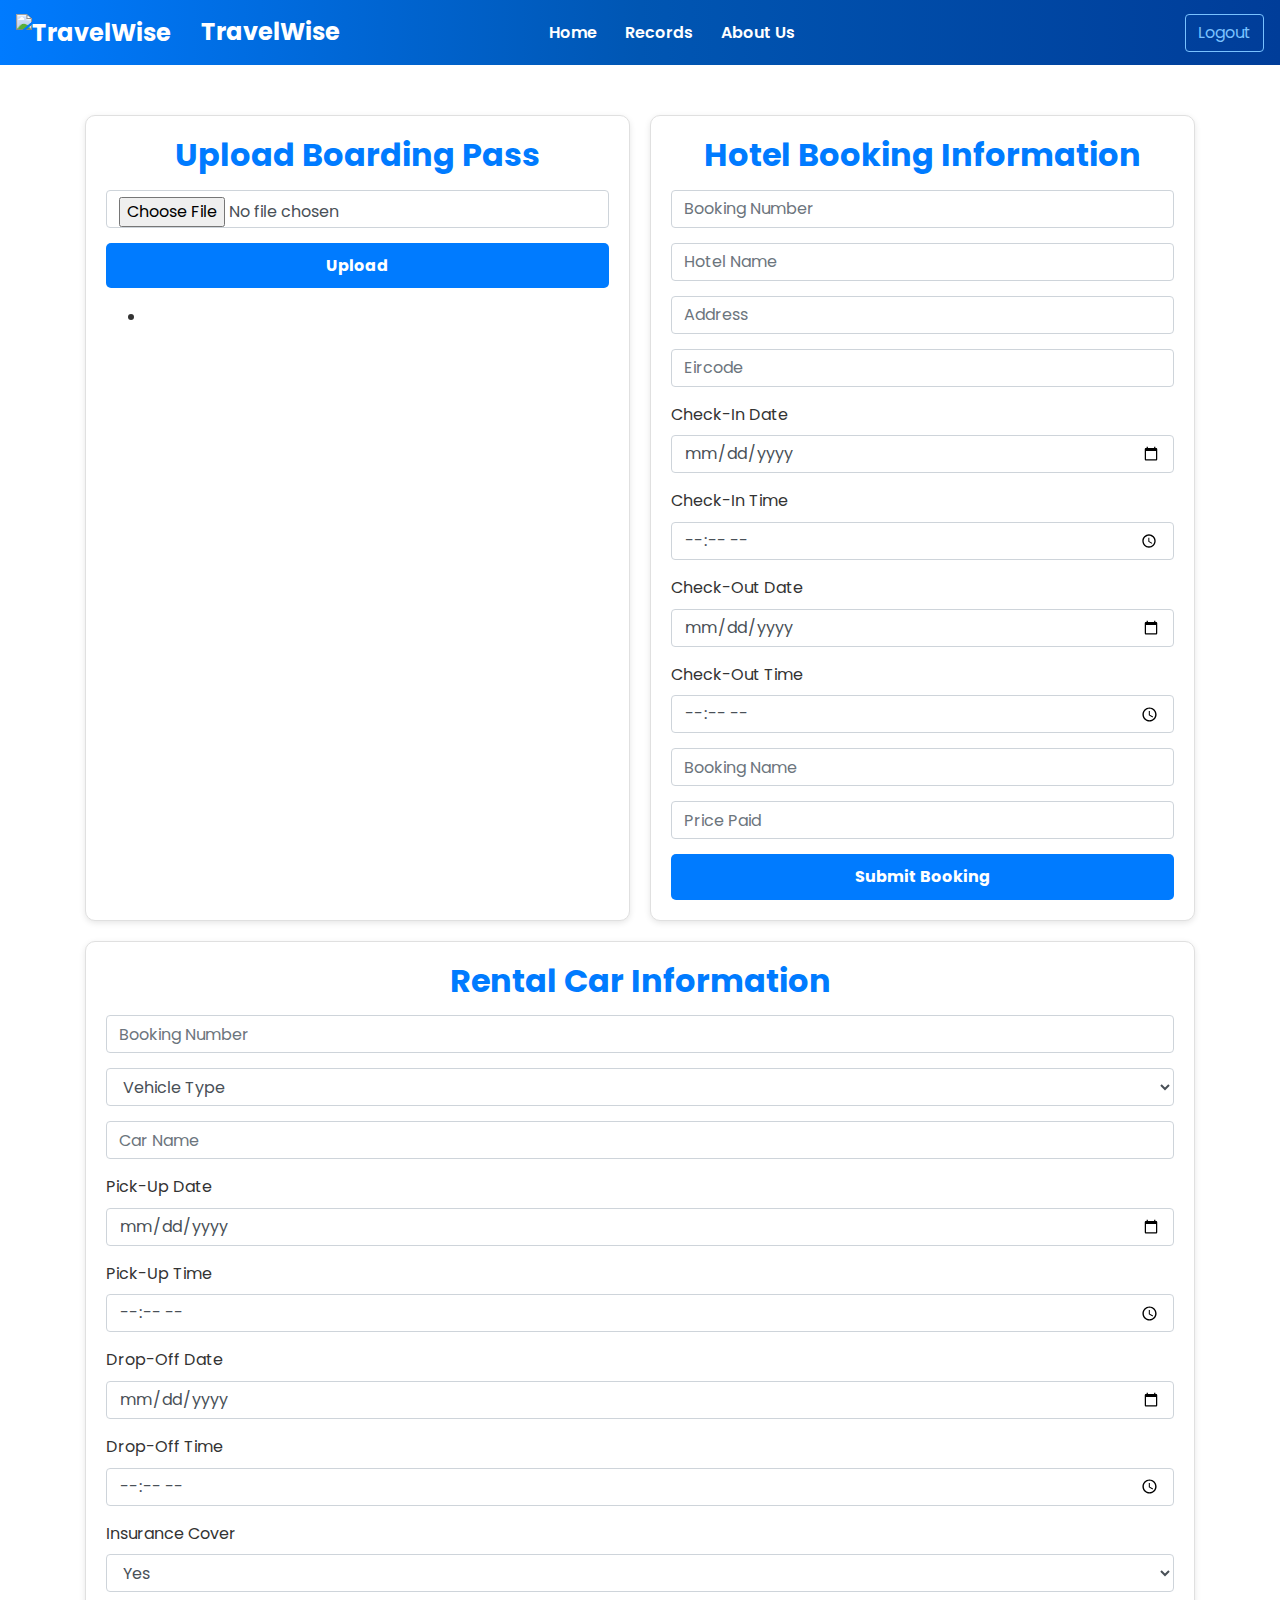
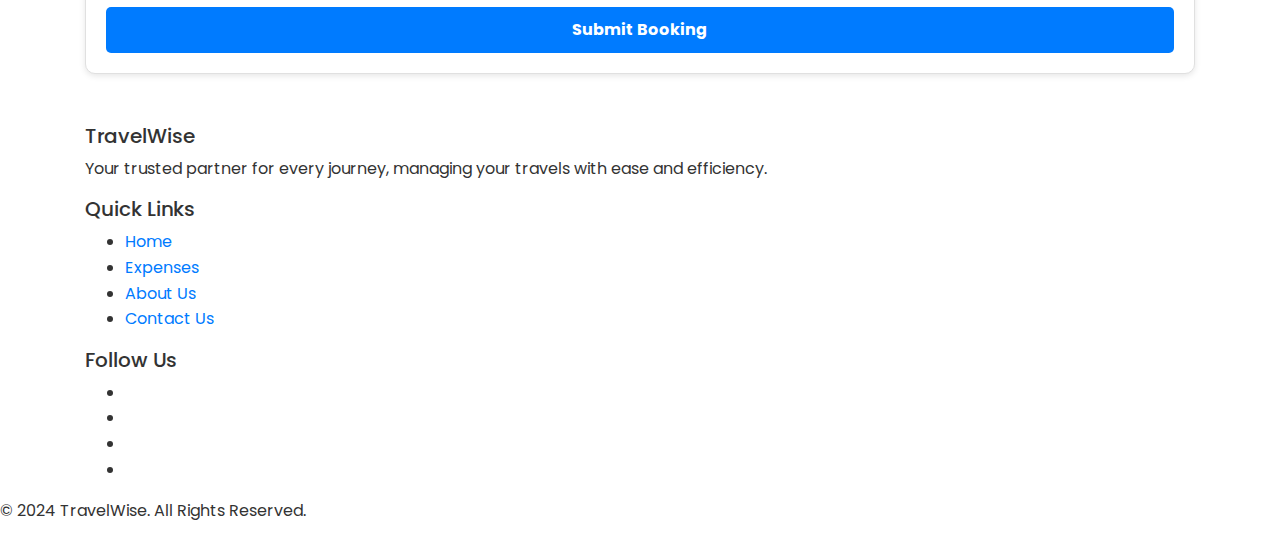
==== src/main/resources/templates/Upload.html @ ce281742 "init commit" ====
<!DOCTYPE html>
<html lang="en" xmlns:th="http://www.thymeleaf.org">
<head>
  <meta charset="UTF-8">
  <title>TravelWise Wallet</title>
  <!-- Bootstrap CSS -->
  <link href="https://maxcdn.bootstrapcdn.com/bootstrap/4.5.2/css/bootstrap.min.css" rel="stylesheet">
  <link href="https://fonts.googleapis.com/css2?family=Poppins:wght@300;400;600;700&display=swap" rel="stylesheet">
  <style>
    body {
      font-family: 'Poppins', sans-serif; /* Set Poppins as the primary font */
      line-height: 1.6; /* Adjust line height for better readability */
      color: #333; /* Use a neutral color for text */
      margin: 0;
      padding: 0;
      box-sizing: border-box; /* Reset box sizing */
    }
    .navbar {
      background: linear-gradient(90deg, #007bff, #0056b3, #003d99) !important;
      color: #fff;

    }
    .navbar-brand img {
      max-height: 70px;
      margin-right: 25px;
    }
    .navbar-nav {
      margin: auto;
    }
    .navbar-nav .nav-item .nav-link {
      color: #fff;
      font-weight: 600;
      padding-right: 20px;
      transition: color 0.3s, letter-spacing 0.3s;

    }
    .navbar-nav .nav-item .nav-link:hover {
      color: #79c2ff;
      letter-spacing: 0.5px;

    }
    /* Vibrant Blue Gradient Background */
    .navbar {
      background: linear-gradient(90deg, #007bff, #0056b3, #003d99) !important;
      color: #fff; /* Ensure text is readable against the blue background */
    }

    /* Navbar Links */
    .navbar-nav .nav-link {
      color: #fff; /* White text for better visibility */
      font-weight: 600; /* Slightly bold for clean appearance */
      transition: color 0.3s, letter-spacing 0.3s; /* Smooth hover effects */
    }

    /* Link Hover Effect */
    .navbar-nav .nav-link:hover {
      color: #79c2ff; /* A light blue color for hover, matching the gradient tone */
      letter-spacing: 0.5px; /* Subtle letter-spacing effect for a modern touch */
    }

    /* Navbar Brand */
    .navbar-brand {
      font-size: 1.5rem;
      font-weight: 700; /* Bold for prominence */
      color: #fff;
    }

    .navbar-brand:hover {
      color: #79c2ff; /* Same hover effect as links */
    }

    /* Button Styling */
    .navbar .btn-outline-primary {
      color: #79c2ff; /* Matches the hover effect */
      border-color: #79c2ff;
      transition: all 0.3s ease-in-out;
    }

    .navbar .btn-outline-primary:hover {
      background-color: #79c2ff;
      color: #003d99; /* Blue text for contrast on the lighter background */
    }

    /* Optional - Customize Toggler Icon */
    .navbar-toggler {
      border-color: #79c2ff;
    }

    .navbar-toggler-icon {
      background-image: url("data:image/svg+xml,%3csvg xmlns='http://www.w3.org/2000/svg' viewBox='0 0 30 30'%3e%3cpath stroke='rgba(121,194,255, 1)' stroke-width='2' stroke-linecap='round' stroke-miterlimit='10' d='M4 7h22M4 15h22M4 23h22'/%3e%3c/svg%3e");
    }

    .container {
      margin-top: 50px;
    }

    .section {
      background-color: #ffffff;
      border: 1px solid #e0e0e0;
      border-radius: 10px;
      padding: 20px;
      margin-bottom: 20px;
      box-shadow: 0px 2px 6px rgba(0, 0, 0, 0.1);
    }

    .section h2 {
      text-align: center;
      margin-bottom: 15px;
      color: #007bff;
      font-weight: bold;
    }

    .form-control {
      margin-bottom: 15px;
    }

    button {
      display: block;
      width: 100%;
      padding: 10px;
      color: #fff;
      background-color: #007bff;
      border: none;
      border-radius: 5px;
      transition: background-color 0.3s;
      font-weight: bold;
    }

    button:hover {
      background-color: #0056b3;
    }

    /* Responsive Spacing */
    @media (min-width: 768px) {
      .dashboard-layout {
        display: flex;
        justify-content: space-between;
        gap: 20px;
      }

      .dashboard-layout .section {
        flex: 1;
      }
    }
  </style>


</head>

<body>

<!-- Navigation Bar -->
<nav class="navbar navbar-expand-lg navbar-dark">
  <a class="navbar-brand" href="#">
    <img src="/images/TWlogo.png" width="90" height="90" alt="TravelWise">
    TravelWise
  </a>
  <button class="navbar-toggler" type="button" data-toggle="collapse" data-target="#navbarNav" aria-controls="navbarNav" aria-expanded="false" aria-label="Toggle navigation">
    <span class="navbar-toggler-icon"></span>
  </button>
  <div class="collapse navbar-collapse" id="navbarNav">
    <ul class="navbar-nav">
      <li class="nav-item">
        <a class="nav-link" href="/dashboard">Home</a>
      </li>
      <li class="nav-item">
        <a class="nav-link" href="/records">Records</a>
      </li>
      <li class="nav-item">
        <a class="nav-link" href="/about">About Us</a>
      </li>
    </ul>
    <a href="/login" class="btn btn-outline-primary logout-button ml-auto">
      <i class="fas fa-sign-out-alt"></i> Logout
    </a>
  </div>
</nav>

<!-- Page Content -->
<div class="container">

  <!-- Use a dashboard layout for equal columns -->
  <div class="dashboard-layout">

    <!-- Boarding Pass Upload Section -->
    <div class="section">
      <h2>Upload Boarding Pass</h2>
      <form action="/boardingPass/upload" method="post" enctype="multipart/form-data">
        <input type="file" name="file" class="form-control" required>
        <button type="submit">Upload</button>
      </form>
      <ul class="mt-3">
        <th:block th:each="boardingPass : ${boardingPasses}">
          <li th:text="${boardingPass.filename}"></li>
        </th:block>
      </ul>
    </div>

    <!-- Hotel Booking Information Section -->
    <div class="section">
      <h2>Hotel Booking Information</h2>
      <form action="/hotelBookings" method="POST">
        <input type="text" id="booking_number" name="bookingNumber" class="form-control" placeholder="Booking Number" required>
        <input type="text" id="hotel_name" name="hotelName" class="form-control" placeholder="Hotel Name" required>
        <input type="text" id="address" name="address" class="form-control" placeholder="Address" required>
        <input type="text" id="eircode" name="eircode" class="form-control" placeholder="Eircode">
        <label for="check_in_date">Check-In Date</label>
        <input type="date" id="check_in_date" name="checkInDate" class="form-control" required>
        <label for="check_in_time">Check-In Time</label>
        <input type="time" id="check_in_time" name="checkInTime" class="form-control" required>
        <label for="check_out_date">Check-Out Date</label>
        <input type="date" id="check_out_date" name="checkOutDate" class="form-control" required>
        <label for="check_out_time">Check-Out Time</label>
        <input type="time" id="check_out_time" name="checkOutTime" class="form-control" required>
        <input type="text" id="booking_name" name="bookingName" class="form-control" placeholder="Booking Name" required>
        <input type="number" id="price_paid" name="pricePaid" class="form-control" placeholder="Price Paid">
        <button type="submit">Submit Booking</button>
      </form>
    </div>
  </div>

  <!-- Separate section for Car Rental -->
  <div class="section">
    <h2>Rental Car Information</h2>
    <form action="/carRentals" method="POST">
      <input type="text" id="car_booking_number" name="bookingNumber" class="form-control" placeholder="Booking Number" required>
      <select id="car_type" name="carType" class="form-control" required>
        <option value="" disabled selected>Vehicle Type</option>
        <option value="Car">Car</option>
        <option value="Van">Van</option>
        <option value="Motorcycle">Motorcycle</option>
      </select>
      <input type="text" id="car_name" name="carName" class="form-control" placeholder="Car Name" required>
      <label for="pick_up_date">Pick-Up Date</label>
      <input type="date" id="pick_up_date" name="pickUpDate" class="form-control" required>
      <label for="pick_up_time">Pick-Up Time</label>
      <input type="time" id="pick_up_time" name="pickUpTime" class="form-control" required>
      <label for="drop_off_date">Drop-Off Date</label>
      <input type="date" id="drop_off_date" name="dropOffDate" class="form-control" required>
      <label for="drop_off_time">Drop-Off Time</label>
      <input type="time" id="drop_off_time" name="dropOffTime" class="form-control" required>
      <label for="insurance_cover">Insurance Cover</label>
      <select id="insurance_cover" name="insuranceCover" class="form-control" required>
        <option value="true">Yes</option>
        <option value="false">No</option>
      </select>
      <button type="submit">Submit Booking</button>
    </form>
  </div>
</div>

<!-- Footer -->
<footer class="footer">
  <div class="container">
    <!-- Company Info -->
    <div class="footer-section">
      <h5>TravelWise</h5>
      <p>Your trusted partner for every journey, managing your travels with ease and efficiency.</p>
    </div>

    <!-- Quick Links -->
    <div class="footer-section">
      <h5>Quick Links</h5>
      <ul>
        <li><a href="/dashboard"><i class="fas fa-chevron-right"></i> Home</a></li>
        <li><a href="/expenses"><i class="fas fa-chevron-right"></i> Expenses</a></li>
        <li><a href="/about"><i class="fas fa-chevron-right"></i> About Us</a></li>
        <li><a href="/contact"><i class="fas fa-chevron-right"></i> Contact Us</a></li>
      </ul>
    </div>

    <!-- Social Media Links -->
    <div class="footer-section">
      <h5>Follow Us</h5>
      <ul class="social-links">
        <li><a href="https://www.facebook.com/" target="_blank"><i class="fab fa-facebook-f"></i></a></li>
        <li><a href="https://x.com/?lang=en" target="_blank"><i class="fab fa-twitter"></i></a></li>
        <li><a href="https://www.instagram.com/" target="_blank"><i class="fab fa-instagram"></i></a></li>
        <li><a href="https://ie.linkedin.com/in/ben-hyland-8a4672291" target="_blank"><i class="fab fa-linkedin-in"></i></a></li>
      </ul>
    </div>
  </div>

  <!-- Copyright -->
  <div class="footer-bottom">
    <p>&copy; 2024 TravelWise. All Rights Reserved.</p>
  </div>
</footer>

<!-- Scripts -->
<script src="https://code.jquery.com/jquery-3.5.1.slim.min.js"></script>
<script src="https://cdn.jsdelivr.net/npm/@popperjs/core@2.9.1/dist/umd/popper.min.js"></script>
<script src="https://stackpath.bootstrapcdn.com/bootstrap/4.5.2/js/bootstrap.min.js"></script>
</body>
</html>
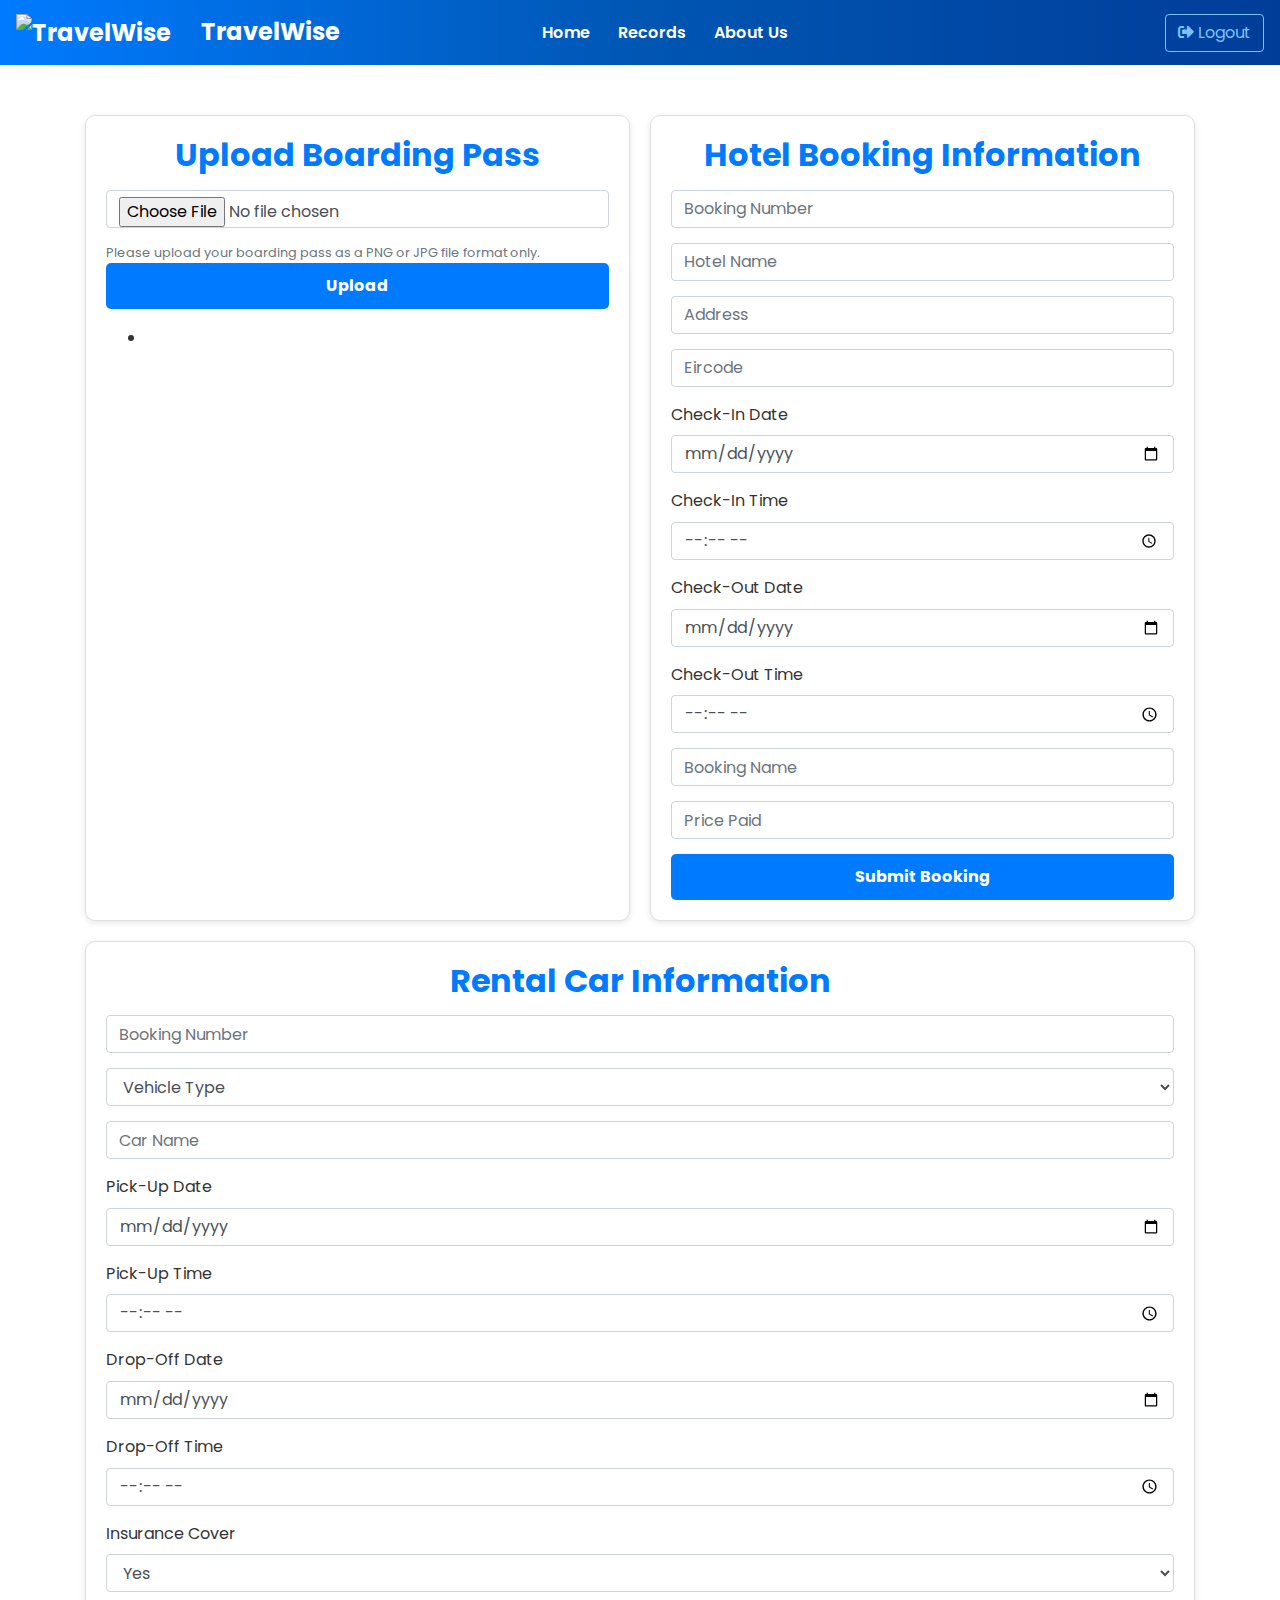
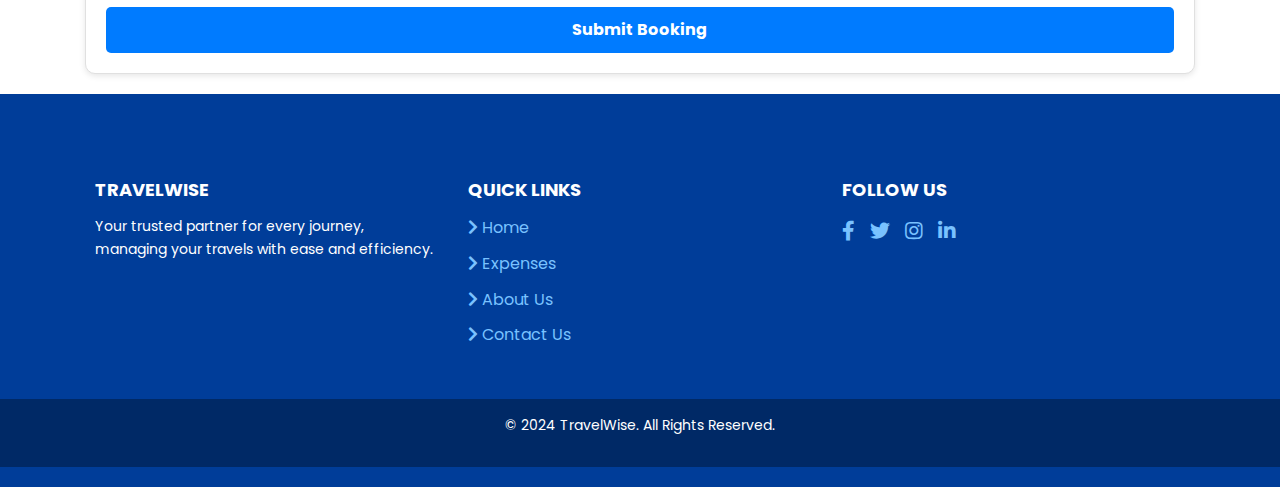
==== commit 070c9282: "init commit" ====
--- a/src/main/resources/templates/Upload.html
+++ b/src/main/resources/templates/Upload.html
@@ -6,6 +6,8 @@
   <!-- Bootstrap CSS -->
   <link href="https://maxcdn.bootstrapcdn.com/bootstrap/4.5.2/css/bootstrap.min.css" rel="stylesheet">
   <link href="https://fonts.googleapis.com/css2?family=Poppins:wght@300;400;600;700&display=swap" rel="stylesheet">
+  <link href="https://cdnjs.cloudflare.com/ajax/libs/font-awesome/5.15.4/css/all.min.css" rel="stylesheet">
+
   <style>
     body {
       font-family: 'Poppins', sans-serif; /* Set Poppins as the primary font */
@@ -140,6 +142,78 @@
 
       .dashboard-layout .section {
         flex: 1;
+      }
+      /* Footer Styling */
+      .footer {
+        background: #003d99; /* Vibrant blue for a professional look */
+        color: #fff; /* White text for contrast */
+        padding: 20px 0;
+      }
+
+      .footer .container {
+        display: flex;
+        flex-wrap: wrap;
+        justify-content: space-between;
+        padding: 0 10px;
+      }
+
+      .footer-section {
+        flex: 1 1 300px; /* Responsive width */
+        margin: 15px;
+      }
+
+      .footer-section h5 {
+        font-size: 18px;
+        margin-bottom: 15px;
+        font-weight: bold;
+        text-transform: uppercase;
+      }
+
+      .footer-section p {
+        line-height: 1.6;
+        font-size: 14px;
+      }
+
+      .footer-section ul {
+        list-style: none;
+        padding: 0;
+      }
+
+      .footer-section ul li {
+        margin-bottom: 10px;
+      }
+
+      .footer-section ul li a {
+        color: #79c2ff; /* Light blue links */
+        text-decoration: none;
+        transition: color 0.3s ease-in-out;
+      }
+
+      .footer-section ul li a:hover {
+        color: #fff; /* Link hover color for interaction */
+      }
+
+      .footer-section .social-links {
+        display: flex;
+        gap: 15px;
+      }
+
+      .footer-section .social-links li a {
+        font-size: 20px;
+        color: #79c2ff;
+        transition: color 0.3s ease-in-out;
+      }
+
+      .footer-section .social-links li a:hover {
+        color: #fff; /* Hover effect on social media icons */
+      }
+
+      .footer-bottom {
+        text-align: center;
+        padding: 15px 10px;
+        background: #002966; /* Darker shade for separation */
+        font-size: 14px;
+        margin-top: 20px;
       }
     }
   </style>
@@ -187,6 +261,9 @@
       <h2>Upload Boarding Pass</h2>
       <form action="/boardingPass/upload" method="post" enctype="multipart/form-data">
         <input type="file" name="file" class="form-control" required>
+        <small class="form-text text-muted">
+          Please upload your boarding pass as a PNG or JPG file format only.
+        </small>
         <button type="submit">Upload</button>
       </form>
       <ul class="mt-3">
